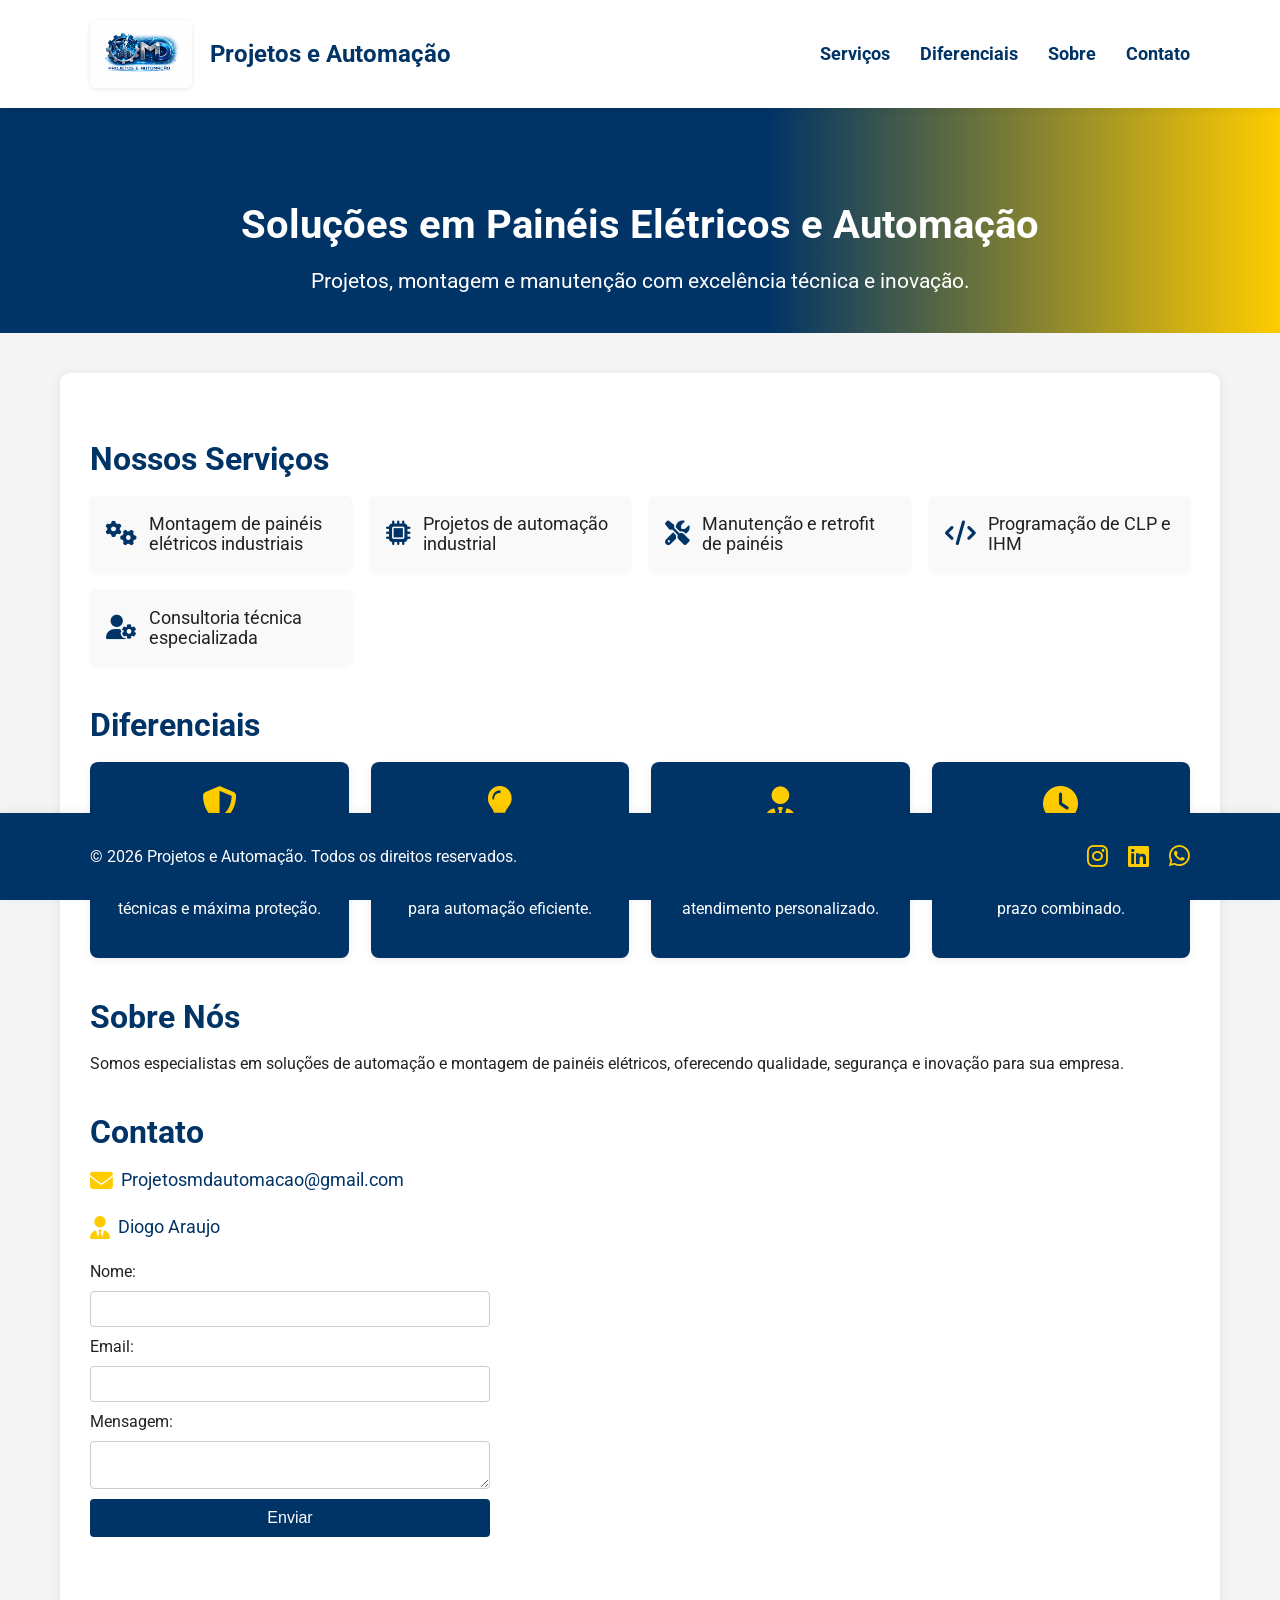
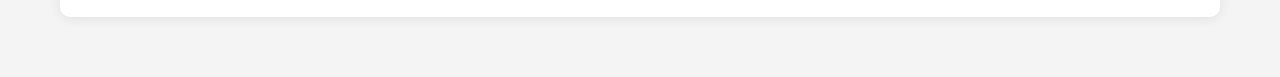
==== index.html @ cb6f4402 "Primeiro envio do site" ====
<!DOCTYPE html>
<html lang="pt-br">
<head>
    <meta charset="UTF-8">
    <meta name="viewport" content="width=device-width, initial-scale=1.0">
    <title>Projetos e Automação</title>
    <link rel="stylesheet" href="style.css">
    <link href="https://fonts.googleapis.com/css2?family=Roboto:wght@400;700&display=swap" rel="stylesheet">
    <link rel="stylesheet" href="https://cdnjs.cloudflare.com/ajax/libs/font-awesome/6.5.0/css/all.min.css">
</head>
<body>
    <header>
        <div class="container header-flex">
            <div class="logo">
                <img src="imagens/logo.jpeg" alt="Logo" class="logo-img">
                <span>Projetos e Automação</span>
            </div>
            <nav>
                <ul>
                    <li><a href="#servicos">Serviços</a></li>
                    <li><a href="#diferenciais">Diferenciais</a></li>
                    <li><a href="#sobre">Sobre</a></li>
                    <li><a href="#contato">Contato</a></li>
                </ul>
            </nav>
        </div>
    </header>
    <section class="banner">
        <div class="banner-content">
            <h1>Soluções em Painéis Elétricos e Automação</h1>
            <p>Projetos, montagem e manutenção com excelência técnica e inovação.</p>
        </div>
    </section>
    <main>
        <section id="servicos">
            <h2>Nossos Serviços</h2>
            <ul class="servicos-lista">
                <li><i class="fas fa-cogs"></i> Montagem de painéis elétricos industriais</li>
                <li><i class="fas fa-microchip"></i> Projetos de automação industrial</li>
                <li><i class="fas fa-tools"></i> Manutenção e retrofit de painéis</li>
                <li><i class="fas fa-code"></i> Programação de CLP e IHM</li>
                <li><i class="fas fa-user-cog"></i> Consultoria técnica especializada</li>
            </ul>
        </section>
        <section id="diferenciais">
            <h2>Diferenciais</h2>
            <div class="diferenciais-grid">
                <div class="diferencial-item">
                    <i class="fas fa-shield-alt"></i>
                    <h3>Segurança</h3>
                    <p>Projetos seguindo normas técnicas e máxima proteção.</p>
                </div>
                <div class="diferencial-item">
                    <i class="fas fa-lightbulb"></i>
                    <h3>Inovação</h3>
                    <p>Uso de tecnologias modernas para automação eficiente.</p>
                </div>
                <div class="diferencial-item">
                    <i class="fas fa-user-tie"></i>
                    <h3>Profissionalismo</h3>
                    <p>Equipe qualificada e atendimento personalizado.</p>
                </div>
                <div class="diferencial-item">
                    <i class="fas fa-clock"></i>
                    <h3>Pontualidade</h3>
                    <p>Entrega dos projetos dentro do prazo combinado.</p>
                </div>
            </div>
        </section>
        <section id="sobre">
            <h2>Sobre Nós</h2>
            <p>Somos especialistas em soluções de automação e montagem de painéis elétricos, oferecendo qualidade, segurança e inovação para sua empresa.</p>
        </section>
        <section id="contato">
            <h2>Contato</h2>
            <div class="contato-info">
                <p><a href="mailto:Projetosmdautomacao@gmail.com" class="contato-icone" title="E-mail"><i class="fas fa-envelope"></i> Projetosmdautomacao@gmail.com</a></p>
                <p><a href="fundador.html" class="contato-icone" title="Fundador"><i class="fas fa-user-tie"></i> Diogo Araujo</a></p>
            </div>
            <form id="form-contato">
                <label for="nome">Nome:</label>
                <input type="text" id="nome" name="nome" required>
                <label for="email">Email:</label>
                <input type="email" id="email" name="email" required>
                <label for="mensagem">Mensagem:</label>
                <textarea id="mensagem" name="mensagem" required></textarea>
                <button type="submit">Enviar</button>
            </form>
            <div id="mensagem-sucesso" style="display:none;">Mensagem enviada com sucesso!</div>
        </section>
    </main>
    <footer>
        <div class="container footer-flex">
            <div>
                <p>&copy; 2026 Projetos e Automação. Todos os direitos reservados.</p>
            </div>
            <div class="footer-social">
                <a href="#" title="Instagram"><i class="fab fa-instagram"></i></a>
                <a href="#" title="LinkedIn"><i class="fab fa-linkedin"></i></a>
                <a href="https://wa.me/553488593647" target="_blank" title="WhatsApp"><i class="fab fa-whatsapp"></i></a>
            </div>
        </div>
    </footer>
    <script src="script.js"></script>
</body>
</html>
---- style.css ----
/* Banner do Fundador */
.fundador-banner {
    background: linear-gradient(90deg, #003366 60%, #ffcc00 100%);
    color: #fff;
    padding: 48px 0 32px 0;
    text-align: center;
    margin-bottom: 0;
}
.fundador-banner-content {
    display: flex;
    align-items: center;
    justify-content: center;
    gap: 36px;
    flex-wrap: wrap;
}
.fundador-foto.destaque {
    width: 160px;
    height: 160px;
    border: 5px solid #fff;
    box-shadow: 0 4px 16px rgba(0,0,0,0.13);
    margin-bottom: 0;
}
.fundador-banner-content h1 {
    font-size: 2.3em;
    margin: 0 0 8px 0;
    color: #fff;
}
.fundador-cargo {
    font-size: 1.1em;
    margin-bottom: 16px;
    color: #003366;
    background: #ffecb3;
    display: inline-block;
    padding: 6px 18px;
    border-radius: 20px;
    font-weight: 700;
}
.fundador-social {
    margin-top: 10px;
}
.fundador-social a {
    color: #ffcc00;
    margin-right: 18px;
    font-size: 1.7em;
    transition: color 0.2s;
}
.fundador-social a:hover {
    color: #fff;
}
@media (max-width: 700px) {
    .fundador-banner-content {
        flex-direction: column;
        gap: 18px;
    }
    .fundador-foto.destaque {
        width: 100px;
        height: 100px;
    }
    .fundador-banner {
        padding: 24px 0 12px 0;
    }
}
/* Ícones de contato */
.contato-icone {
    color: #003366;
    font-size: 1.1em;
    text-decoration: none;
    display: inline-flex;
    align-items: center;
    gap: 8px;
    margin-bottom: 8px;
    transition: color 0.2s;
}
.contato-icone i {
    color: #ffcc00;
    font-size: 1.3em;
}
.contato-icone:hover {
    color: #ffcc00;
}
/* Fundador */
.fundador-section {
    margin-top: 40px;
    margin-bottom: 40px;
}
.fundador-perfil {
    display: flex;
    align-items: flex-start;
    gap: 32px;
    background: #f9f9f9;
    border-radius: 10px;
    padding: 32px 24px;
    box-shadow: 0 2px 8px rgba(0,0,0,0.07);
    flex-wrap: wrap;
}
.fundador-foto {
    width: 180px;
    height: 180px;
    object-fit: cover;
    border-radius: 50%;
    box-shadow: 0 2px 8px rgba(0,0,0,0.10);
    border: 4px solid #003366;
}
.fundador-info {
    flex: 1;
    min-width: 220px;
}
.fundador-info h2 {
    margin-top: 0;
    color: #003366;
}
.fundador-info ul {
    margin: 10px 0 10px 20px;
}
.fundador-info p {
    margin-bottom: 10px;
}
@media (max-width: 700px) {
    .fundador-perfil {
        flex-direction: column;
        align-items: center;
        padding: 18px 8px;
        gap: 18px;
    }
    .fundador-foto {
        width: 120px;
        height: 120px;
    }
}
body {
    font-family: 'Roboto', Arial, Helvetica, sans-serif;
    margin: 0;
    padding: 0;
    background: #f4f4f4;
    color: #222;
}

.container {
    max-width: 1100px;
    margin: 0 auto;
    padding: 0 20px;
}

.header-flex {
    display: flex;
    justify-content: space-between;
    align-items: center;
    padding: 20px 0;
}

.logo {
    display: flex;
    align-items: center;
    font-size: 1.5em;
    font-weight: bold;
    color: #003366;
    gap: 10px;
}

.logo-img {
    height: 68px;
    width: auto;
    border-radius: 6px;
    margin-right: 8px;
    box-shadow: 0 1px 4px rgba(0,0,0,0.10);
}

header {
    background: #fff;
    box-shadow: 0 2px 8px rgba(0,0,0,0.06);
    position: sticky;
    top: 0;
    z-index: 10;
}

header nav ul {
    list-style: none;
    padding: 0;
    margin: 0;
    display: flex;
    gap: 30px;
}

header nav ul li a {
    color: #003366;
    text-decoration: none;
    font-weight: 700;
    transition: color 0.2s;
    font-size: 1.1em;
}

header nav ul li a:hover {
    color: #ffcc00;
}

.banner {
    background: linear-gradient(90deg, #003366 60%, #ffcc00 100%);
    color: #fff;
    padding: 60px 0 40px 0;
    text-align: center;
}

.banner-content h1 {
    font-size: 2.5em;
    margin-bottom: 10px;
    font-weight: 700;
}

.banner-content p {
    font-size: 1.3em;
    margin-bottom: 0;
}

main {
    max-width: 1100px;
    margin: 30px auto 60px auto;
    background: #fff;
    padding: 40px 30px;
    border-radius: 10px;
    box-shadow: 0 2px 12px rgba(0,0,0,0.08);
}

section {
    margin-bottom: 40px;
}

h2 {
    color: #003366;
    margin-bottom: 18px;
    font-size: 2em;
}

.servicos-lista {
    padding-left: 0;
    list-style: none;
    display: grid;
    grid-template-columns: repeat(auto-fit, minmax(260px, 1fr));
    gap: 18px;
}

.servicos-lista li {
    background: #f9f9f9;
    border-radius: 6px;
    padding: 18px 16px;
    display: flex;
    align-items: center;
    gap: 12px;
    font-size: 1.1em;
    box-shadow: 0 1px 4px rgba(0,0,0,0.04);
}

.servicos-lista i {
    color: #003366;
    font-size: 1.4em;
}

.diferenciais-grid {
    display: grid;
    grid-template-columns: repeat(auto-fit, minmax(220px, 1fr));
    gap: 22px;
    margin-top: 18px;
}

.diferencial-item {
    background: #003366;
    color: #fff;
    border-radius: 8px;
    padding: 24px 18px;
    text-align: center;
    box-shadow: 0 2px 8px rgba(0,0,0,0.07);
}

.diferencial-item i {
    font-size: 2.2em;
    margin-bottom: 10px;
    color: #ffcc00;
}

.diferencial-item h3 {
    margin: 10px 0 8px 0;
    font-size: 1.2em;
}

form {
    display: flex;
    flex-direction: column;
    gap: 10px;
    max-width: 400px;
}

input, textarea {
    padding: 8px;
    border: 1px solid #ccc;
    border-radius: 4px;
    font-size: 1em;
}

button {
    background: #003366;
    color: #fff;
    border: none;
    padding: 10px;
    border-radius: 4px;
    font-size: 1em;
    cursor: pointer;
    transition: background 0.2s;
}

button:hover {
    background: #ffcc00;
    color: #003366;
}

.footer-flex {
    display: flex;
    justify-content: space-between;
    align-items: center;
    flex-wrap: wrap;
    gap: 10px;
}

footer {
    background: #003366;
    color: #fff;
    text-align: center;
    padding: 18px 0;
    position: fixed;
    width: 100%;
    bottom: 0;
    left: 0;
    box-shadow: 0 -2px 8px rgba(0,0,0,0.06);
}

.footer-social a {
    color: #ffcc00;
    margin-left: 16px;
    font-size: 1.5em;
    transition: color 0.2s;
}

.footer-social a:hover {
    color: #fff;
}

@media (max-width: 700px) {
    .header-flex, .footer-flex {
        flex-direction: column;
        gap: 12px;
    }
    main {
        padding: 18px 5px;
    }
    .banner {
        padding: 30px 0 20px 0;
    }
    h2 {
        font-size: 1.3em;
    }
}
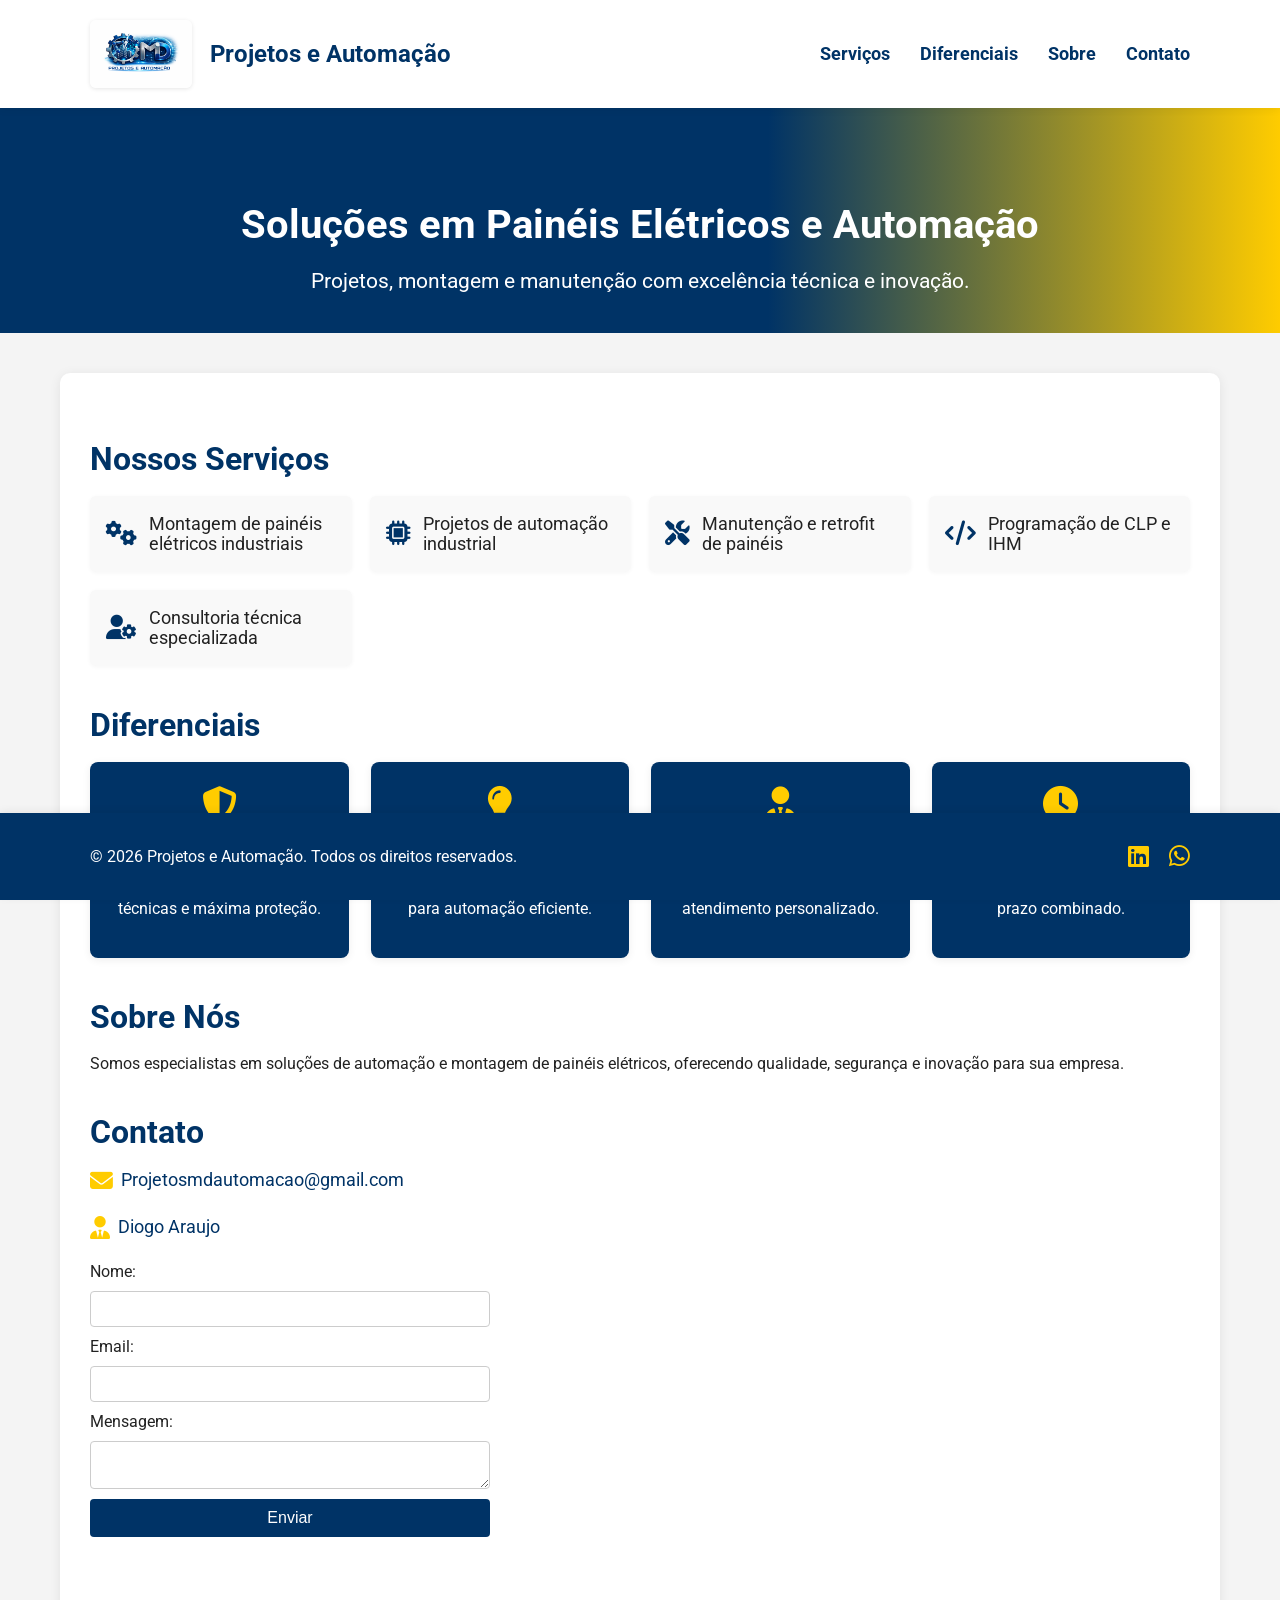
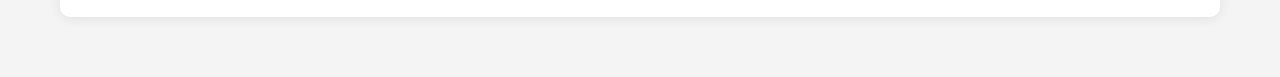
==== commit 225c6d68: "Atualização do sistema" ====
--- a/index.html
+++ b/index.html
@@ -95,8 +95,7 @@
                 <p>&copy; 2026 Projetos e Automação. Todos os direitos reservados.</p>
             </div>
             <div class="footer-social">
-                <a href="#" title="Instagram"><i class="fab fa-instagram"></i></a>
-                <a href="#" title="LinkedIn"><i class="fab fa-linkedin"></i></a>
+                <a href="https://www.linkedin.com/in/marcos-diogo-944273174" target="_blank" title="LinkedIn"><i class="fab fa-linkedin"></i></a>
                 <a href="https://wa.me/553488593647" target="_blank" title="WhatsApp"><i class="fab fa-whatsapp"></i></a>
             </div>
         </div>
--- a/style.css
+++ b/style.css
@@ -1,3 +1,27 @@
+.fundador-info p {
+    text-align: justify;
+    margin-bottom: 10px;
+}
+/* Foto e logo do fundador */
+.fundador-foto-logo {
+    display: flex;
+    align-items: center;
+    gap: 18px;
+    justify-content: center;
+    margin-bottom: 0;
+}
+.fundador-logo-img {
+    width: 70px;
+    height: auto;
+    border-radius: 8px;
+    box-shadow: 0 1px 4px rgba(0,0,0,0.10);
+    border: 2px solid #fff;
+}
+@media (max-width: 700px) {
+    .fundador-logo-img {
+        width: 40px;
+    }
+}
 /* Banner do Fundador */
 .fundador-banner {
     background: linear-gradient(90deg, #003366 60%, #ffcc00 100%);
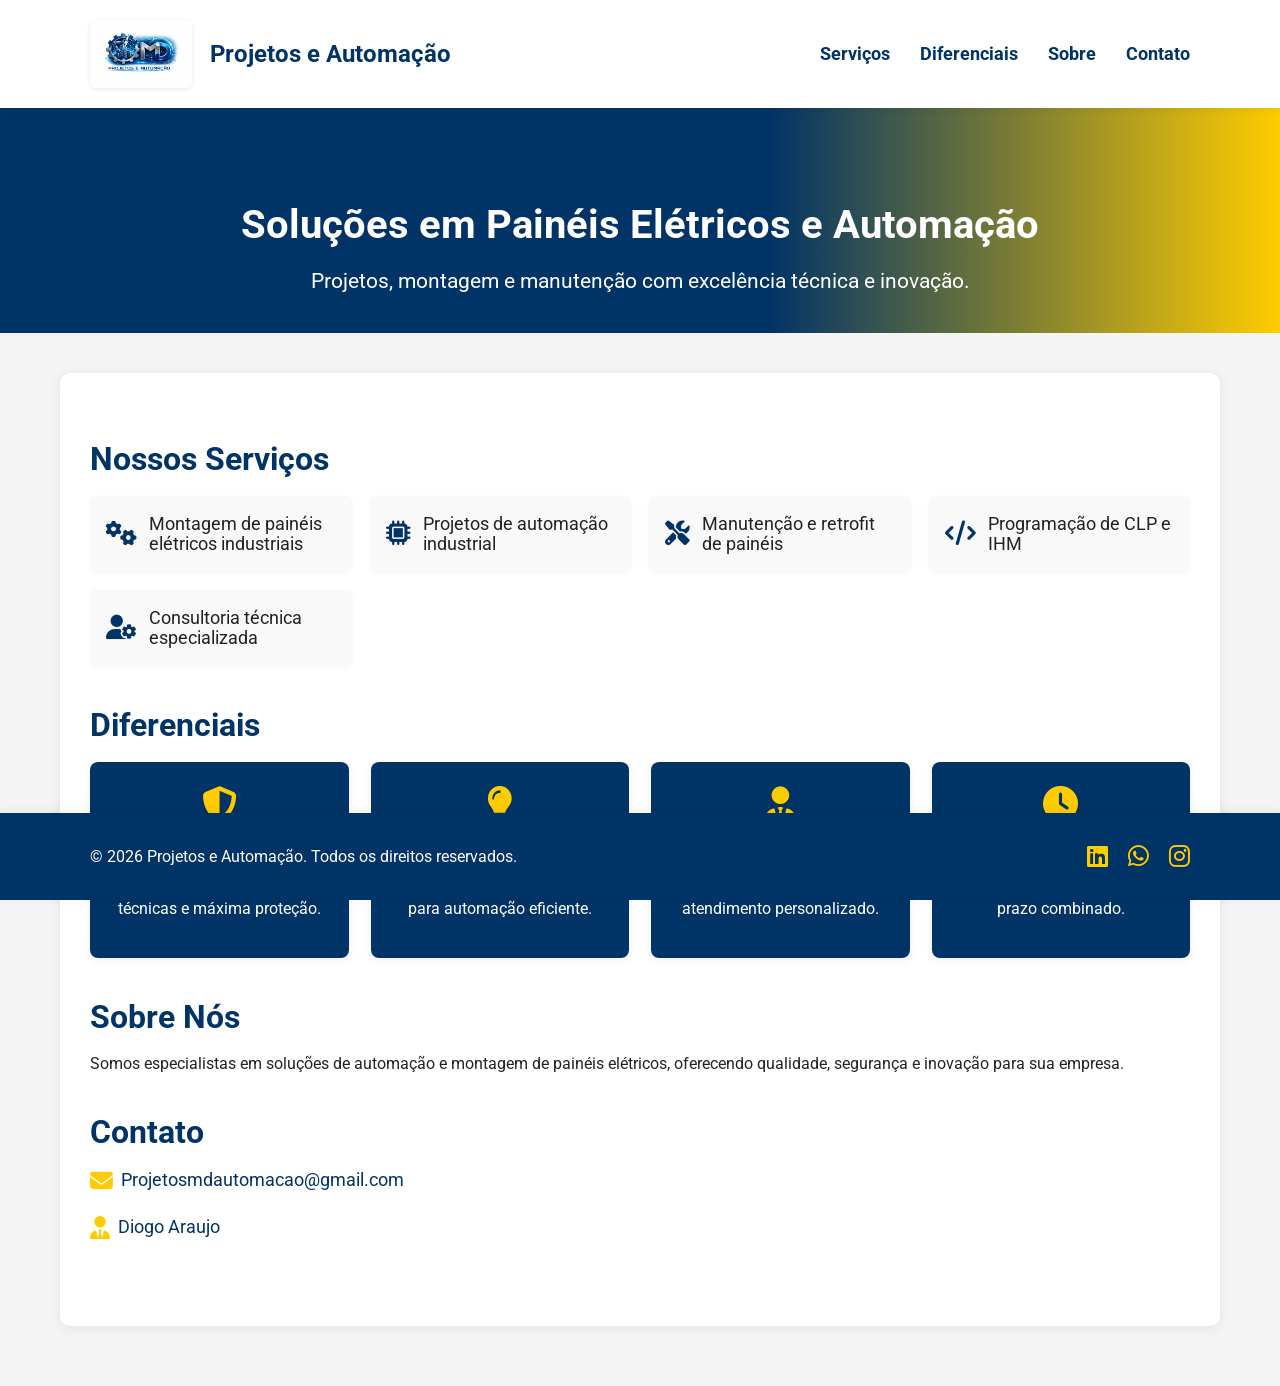
==== commit dacbdc48: "Removido formulário de contato" ====
--- a/index.html
+++ b/index.html
@@ -77,16 +77,6 @@
                 <p><a href="mailto:Projetosmdautomacao@gmail.com" class="contato-icone" title="E-mail"><i class="fas fa-envelope"></i> Projetosmdautomacao@gmail.com</a></p>
                 <p><a href="fundador.html" class="contato-icone" title="Fundador"><i class="fas fa-user-tie"></i> Diogo Araujo</a></p>
             </div>
-            <form id="form-contato">
-                <label for="nome">Nome:</label>
-                <input type="text" id="nome" name="nome" required>
-                <label for="email">Email:</label>
-                <input type="email" id="email" name="email" required>
-                <label for="mensagem">Mensagem:</label>
-                <textarea id="mensagem" name="mensagem" required></textarea>
-                <button type="submit">Enviar</button>
-            </form>
-            <div id="mensagem-sucesso" style="display:none;">Mensagem enviada com sucesso!</div>
         </section>
     </main>
     <footer>
@@ -97,6 +87,7 @@
             <div class="footer-social">
                 <a href="https://www.linkedin.com/in/marcos-diogo-944273174" target="_blank" title="LinkedIn"><i class="fab fa-linkedin"></i></a>
                 <a href="https://wa.me/553488593647" target="_blank" title="WhatsApp"><i class="fab fa-whatsapp"></i></a>
+                <a href="https://www.instagram.com/md_projetoseautomacao?igsh=OWxwdGY0MWY3MTF5&utm_source=qr" target="_blank" title="Instagram"><i class="fab fa-instagram"></i></a>
             </div>
         </div>
     </footer>
